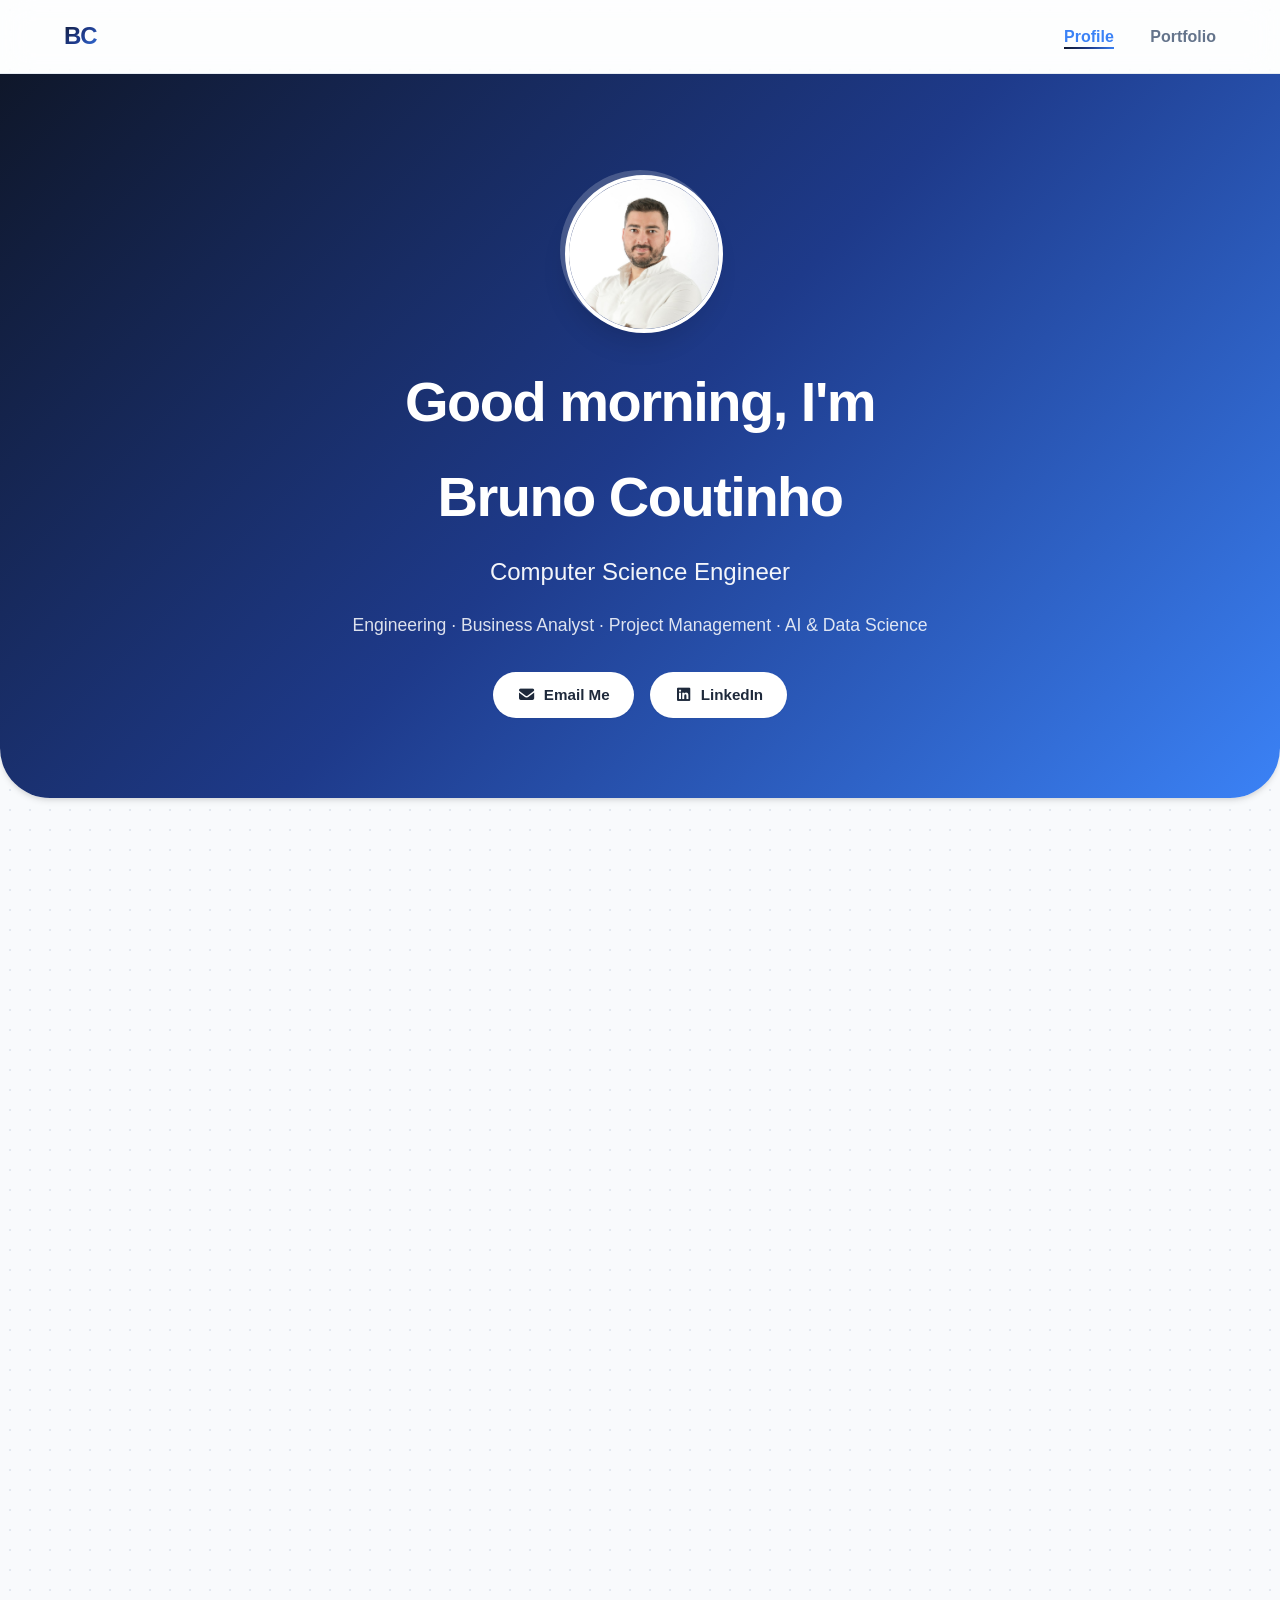
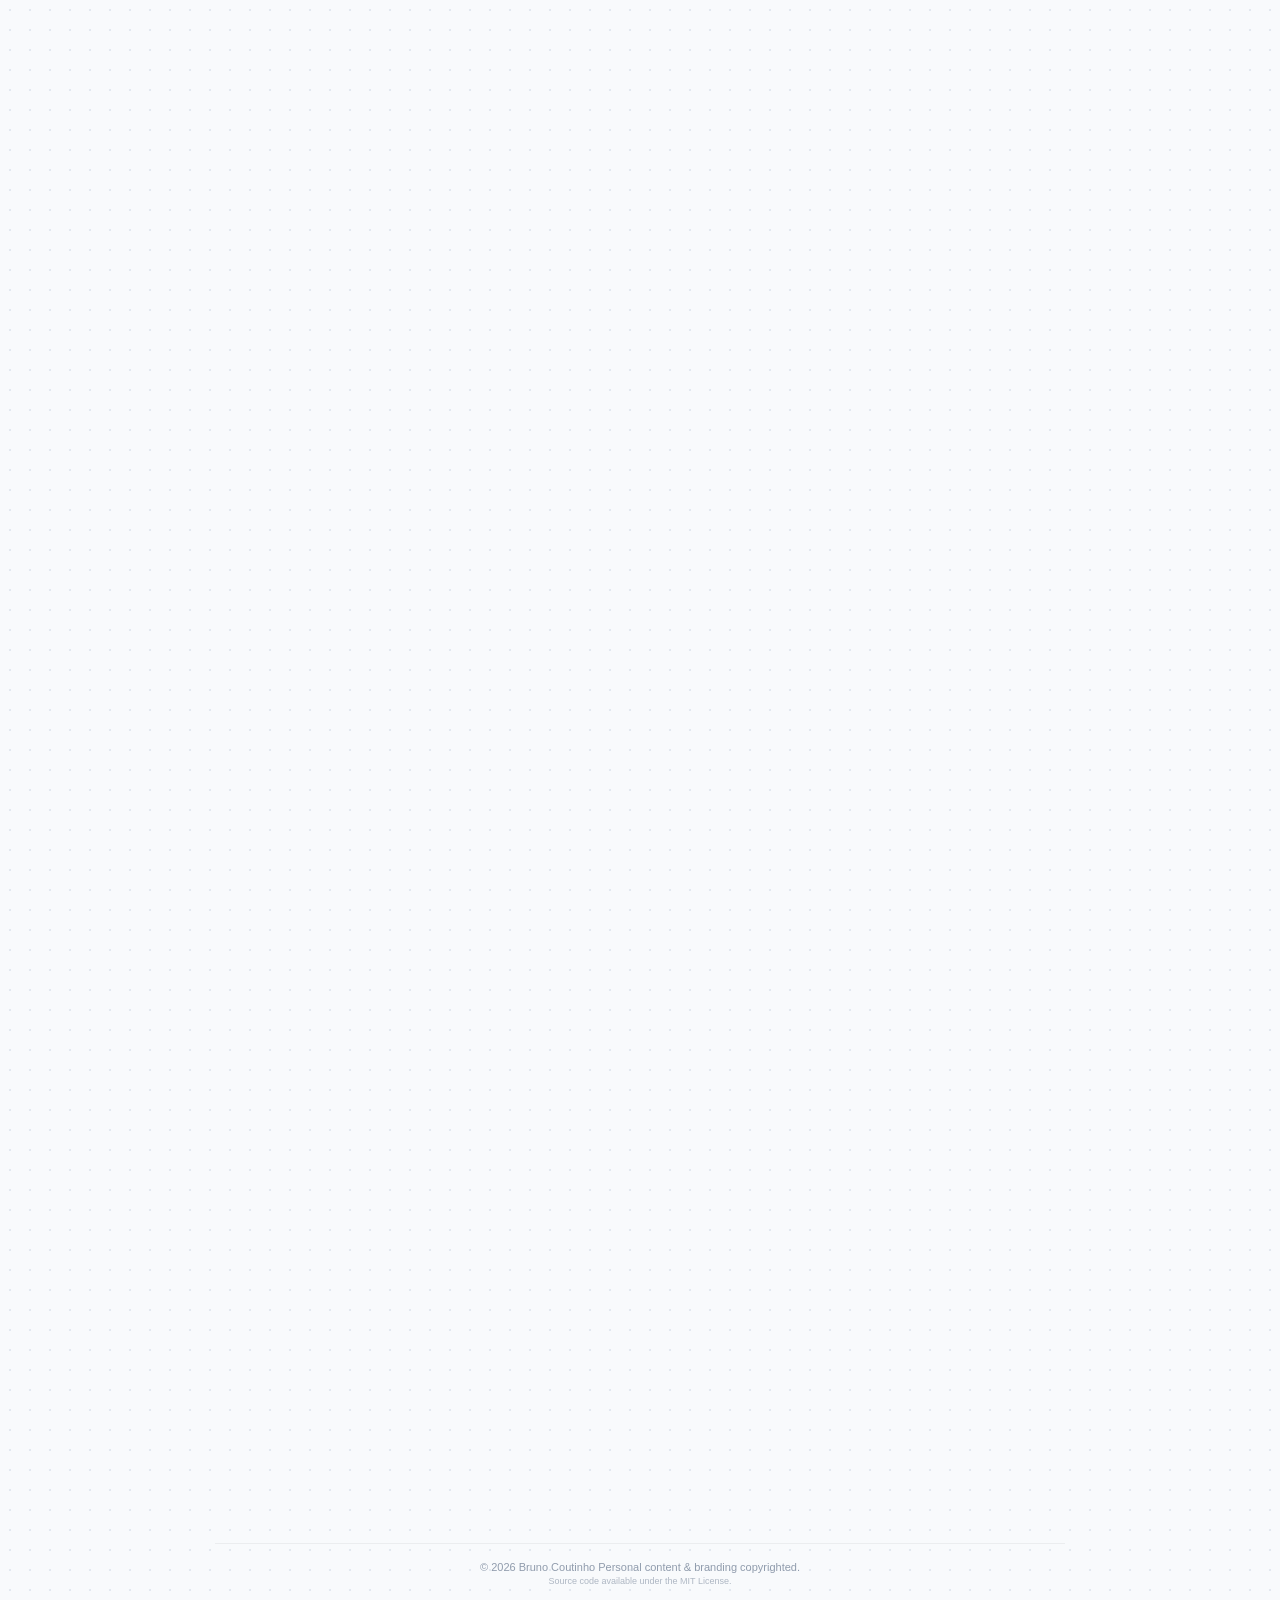
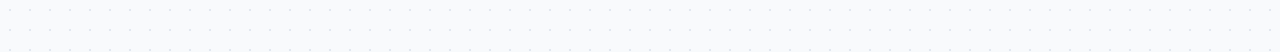
==== index.html @ 30a753c4 "Initial website launch with complete assets and pages" ====
<!DOCTYPE html>
<html lang="en">
<head>
    <meta charset="UTF-8">
    <meta name="viewport" content="width=device-width, initial-scale=1.0">
    <meta http-equiv="Content-Security-Policy" content="default-src 'self'; style-src 'self' https://fonts.googleapis.com https://cdnjs.cloudflare.com; font-src 'self' https://fonts.gstatic.com https://cdnjs.cloudflare.com; img-src 'self' data:; script-src 'self';">
    <title>Bruno Coutinho | Computer Science Engineer</title>
    <link href="https://fonts.googleapis.com/css2?family=Inter:wght@300;400;500;600;700&display=swap" rel="stylesheet">
    <link rel="stylesheet" href="assets/css/all.min.css">
    <link rel="stylesheet" href="style.css">
</head>
<body>
    <nav class="navbar">
        <div class="nav-brand">BC</div>
        <div class="nav-links">
            <a href="index.html" class="active">Profile</a>
            <a href="portfolio.html">Portfolio</a>
        </div>
    </nav>

    <header class="hero section-reveal">
        <div class="hero-content">
            <div class="profile-photo-container">
                <img src="profile_photo.JPG" alt="Profile Photo" class="profile-photo">
            </div>
            
            <h1 id="dynamic-greeting">Hi, I'm Bruno Coutinho</h1>
            <h2>Computer Science Engineer</h2>
            <p class="hero-subtitle">Engineering · Business Analyst · Project Management · AI & Data Science</p>
            
            <div class="contact-badges">
                <!-- Email is dynamically injected via JS to prevent plain-text harvesting -->
                <a href="contact.html" target="_blank" rel="noopener noreferrer" class="badge"><i class="fas fa-envelope"></i> Email Me</a>
                <a href="https://www.linkedin.com/in/bruno-coutinho-pt" target="_blank" rel="noopener noreferrer" class="badge"><i class="fab fa-linkedin"></i> LinkedIn</a>
            </div>
        </div>
    </header>

    <main>
        <section class="card section-reveal">
            <h3><i class="fas fa-user"></i> Profile Summary</h3>
            <p>Computer Science Engineer with 4+ years of experience across software engineering, business analysis, project management, product ownership, enterprise architecture, cybersecurity and artificial intelligence. Experienced in translating business requirements into technical solutions, coordinating cross-functional initiatives, and supporting product delivery, project execution, and quality assurance across the project lifecycle. Recognized for versatility, problem-solving skills and the ability to connect business requirements and technical domains in order to build effective solutions.</p>
        </section>

        <section class="card section-reveal">
            <h3><i class="fas fa-code"></i> Skills & Technologies</h3>
            <div class="skills-container">
                <span class="skill-tag">Project Management</span>
                <span class="skill-tag">Business Analysis</span>
                <span class="skill-tag">Agile Methods</span>
                <span class="skill-tag">Cybersecurity</span>
                <span class="skill-tag">BurpSuite</span>
                <span class="skill-tag">Greenbone Vulnerability Management (GVM) aka OpenVAS</span>
                <span class="skill-tag">Enterprise Architecture (TOGAF)</span>
                <span class="skill-tag">Risk Management & Compliance</span>
                <span class="skill-tag">Quality Assurance & Testing</span>
                <span class="skill-tag">Software Development</span>
                <span class="skill-tag">Java</span>
                <span class="skill-tag">JavaScript</span>
                <span class="skill-tag">Vue</span>
                <span class="skill-tag">Python</span>
                <span class="skill-tag">C/C++</span>
                <span class="skill-tag">Kotlin</span>
                <span class="skill-tag">Docker/Kubernetes</span>
                <span class="skill-tag">Artificial Intelligence</span>
                <span class="skill-tag">Machine Learning & Deep Learning</span>
                <span class="skill-tag">Data Analysis</span>
                <span class="skill-tag">Big Data & Data Warehousing</span>
                <span class="skill-tag">Teamwork</span>
                <span class="skill-tag">Effective Communication</span>
                <span class="skill-tag">Critical Thinking</span>
            </div>
        </section>
        
        <section class="card section-reveal">
            <h3><i class="fas fa-briefcase"></i> Work Experience</h3>
            <div class="timeline-item">
                <div class="timeline-dot"></div>
                <h4>Link Consulting</h4>
                <p class="role"><strong>Software Engineer | Business Analyst | Project Management</strong> (2022 - Present)</p>
                <ul class="task-list">
                    <li>Project Management and Business Analysis, supporting requirements specification, validation, quality assurance.</li>
                    <li>Led product ownership and project coordination for Atlas Risk Secure.</li>
                    <li>Participated in an international project contributing to the implementation of a Security Operations Center in Ghana.</li>
                    <li>Designed and implemented enterprise architecture solutions, assuming Enterprise Architect responsibilities.</li>
                    <li>Delivered consultancy in enterprise architecture and cybersecurity for multiple clients.</li>
                    <li>Developed enterprise solutions in Java and JavaScript (Vue).</li>
                </ul>
            </div>
            
            <div class="timeline-item">
                <div class="timeline-dot"></div>
                <h4>One Source</h4>
                <p class="role"><strong>Software Engineer Intern</strong> (2021)</p>
                <ul class="task-list">
                    <li>Developed and validated Machine Learning mechanisms for orchestrating 5G network resources.</li>
                    <li>Modeled resource usage of existing applications to optimize performance.</li>
                    <li>Specified and implemented ML solutions for computing and network resource orchestration.</li>
                    <li>Conducted research on microservices architecture and container orchestration with Kubernetes.</li>
                </ul>
            </div>
        </section>

        <section class="card section-reveal">
            <h3><i class="fas fa-graduation-cap"></i> Education & Certifications</h3>
            <ul class="education-list">
                <li><strong>Master's Degree in Computer Science Engineering - Intelligent Data Analysis</strong>, Instituto Superior Engenharia Coimbra | Portugal</li>
                <li><strong>Bachelor's Degree in Computer Science Engineering</strong>, Instituto Superior Engenharia Coimbra | Portugal</li>
                <li><strong>High School | IT Management Technician</strong>, Instituto D. João V | Portugal</li>
                <li><strong>Certifications & Projects:</strong> TOGAF, SOC Implementation - Ghana, LxDataLab</li>
            </ul>
        </section>

        <section class="card section-reveal">
            <h3><i class="fas fa-globe"></i> Languages</h3>
            <ul class="education-list">
                <li><strong>Portuguese:</strong> Native</li>
                <li><strong>English:</strong> Fluent</li>
                <li><strong>Italian:</strong> Fluent</li>
            </ul>
        </section>
    <footer class="legal-footer">
        <p>&copy; 2026 Bruno Coutinho Personal content & branding copyrighted.</p>
        <p class="license-note">Source code available under the MIT License.</p>
    </footer>
    </main>

    <script src="script.js"></script>
</body>
</html>
---- style.css ----
:root {
    /* Professional Blue & Slate Palette */
    --primary-color: #1e293b; /* Dark Slate */
    --secondary-color: #3b82f6; /* Professional Blue */
    --accent-color: #2563eb; /* Royal Blue */
    --gradient: linear-gradient(135deg, #0f172a, #1e3a8a, #3b82f6);
    
    --bg-color: #f8fafc;
    --card-bg: rgba(255, 255, 255, 0.95);
    --text-main: #1e293b;
    --text-muted: #64748b;
    --border-color: #e2e8f0;
    
    --shadow-sm: 0 1px 2px 0 rgba(0, 0, 0, 0.05);
    --shadow-md: 0 4px 6px -1px rgba(0, 0, 0, 0.1), 0 2px 4px -1px rgba(0, 0, 0, 0.06);
    --shadow-lg: 0 20px 25px -5px rgba(0, 0, 0, 0.1), 0 10px 10px -5px rgba(0, 0, 0, 0.04);
    --transition: all 0.3s cubic-bezier(0.4, 0, 0.2, 1);
}

html { scroll-behavior: smooth; }

body {
    font-family: 'Inter', sans-serif;
    line-height: 1.7;
    margin: 0;
    padding: 0;
    color: var(--text-main);
    background-color: var(--bg-color);
    background-image: radial-gradient(#e2e8f0 1px, transparent 1px);
    background-size: 20px 20px;
    -webkit-font-smoothing: antialiased;
}

/* Navigation - Glassmorphism */
.navbar {
    background: rgba(255, 255, 255, 0.75);
    backdrop-filter: blur(15px);
    -webkit-backdrop-filter: blur(15px);
    position: sticky;
    top: 0;
    z-index: 1000;
    display: flex;
    justify-content: space-between;
    align-items: center;
    padding: 1rem 5%;
    border-bottom: 1px solid rgba(226, 232, 240, 0.8);
    transition: var(--transition);
}

.navbar.scrolled { box-shadow: var(--shadow-md); }

.nav-brand {
    font-weight: 800;
    font-size: 1.5rem;
    background: var(--gradient);
    -webkit-background-clip: text;
    background-clip: text; /* Add standard property */
    -webkit-text-fill-color: transparent;
    letter-spacing: -1px;
}

.nav-links a {
    color: var(--text-muted);
    text-decoration: none;
    margin-left: 2rem;
    font-weight: 600;
    position: relative;
    transition: var(--transition);
}

.nav-links a:hover, .nav-links a.active { color: var(--secondary-color); }
.nav-links a::after {
    content: '';
    position: absolute;
    width: 0;
    height: 2px;
    bottom: -4px;
    left: 0;
    background: var(--gradient);
    transition: var(--transition);
}
.nav-links a:hover::after, .nav-links a.active::after { width: 100%; }

/* Hero Section */
.hero {
    background: var(--gradient);
    color: white;
    text-align: center;
    padding: 6rem 1rem 5rem;
    border-radius: 0 0 50px 50px;
    margin-bottom: 3rem;
    box-shadow: var(--shadow-md);
}

.hero-content {
    max-width: 800px;
    margin: 0 auto;
}

/* Profile Photo */
.profile-photo-container {
    width: 150px;
    height: 150px;
    margin: 0 auto 1.5rem;
    border-radius: 50%;
    padding: 5px;
    background: rgba(255, 255, 255, 0.2);
    backdrop-filter: blur(5px);
    box-shadow: var(--shadow-lg);
}

.profile-photo {
    width: 100%;
    height: 100%;
    object-fit: cover;
    border-radius: 50%;
    border: 4px solid white;
    background-color: #ffffff;
}

.hero h1 {
    margin: 0;
    font-size: 3.5rem;
    font-weight: 800;
    letter-spacing: -1.5px;
}

.hero h2 {
    margin: 0.5rem 0;
    font-weight: 500;
    font-size: 1.5rem;
    opacity: 0.95;
}

.hero-subtitle {
    font-size: 1.1rem;
    opacity: 0.85;
    margin-bottom: 2rem;
}

.contact-badges {
    display: flex;
    justify-content: center;
    gap: 1rem;
    flex-wrap: wrap;
}

.badge {
    padding: 0.6rem 1.5rem;
    background: white;
    color: var(--primary-color);
    border-radius: 50px;
    text-decoration: none;
    font-weight: 600;
    font-size: 0.95rem;
    transition: var(--transition);
    box-shadow: var(--shadow-sm);
    display: flex;
    align-items: center;
    gap: 0.5rem;
}

.badge:hover {
    transform: translateY(-3px);
    box-shadow: var(--shadow-lg);
    background: var(--bg-color);
    color: var(--secondary-color);
}

/* Main Content */
main {
    max-width: 850px;
    margin: 0 auto 4rem;
    padding: 0 1.5rem;
}

.card {
    background: var(--card-bg);
    padding: 2.5rem;
    border-radius: 20px;
    margin-bottom: 2rem;
    border: 1px solid rgba(255,255,255,0.8);
    box-shadow: var(--shadow-md);
    transition: var(--transition);
    backdrop-filter: blur(10px);
}

.card:hover { box-shadow: var(--shadow-lg); transform: translateY(-2px); }

h3 {
    font-size: 1.5rem;
    margin-top: 0;
    margin-bottom: 1.5rem;
    color: var(--primary-color);
    display: flex;
    align-items: center;
    justify-content: center; /* Add this line */
    gap: 0.75rem;
}

h3 i {
    color: var(--secondary-color);
}

/* Skills Tags */
.skills-container {
    display: flex;
    flex-wrap: wrap;
    gap: 0.75rem;
}

.skill-tag {
    background: rgba(37, 99, 235, 0.08);
    color: var(--primary-color);
    padding: 0.4rem 1rem;
    border-radius: 8px;
    font-size: 0.9rem;
    font-weight: 600;
    border: 1px solid rgba(37, 99, 235, 0.15);
    transition: var(--transition);
}

.skill-tag:hover {
    background: var(--secondary-color);
    color: white;
    border-color: var(--secondary-color);
}

/* Timeline */
.timeline-item {
    position: relative;
    padding-left: 2rem;
    margin-bottom: 2.5rem;
    border-left: 2px solid var(--border-color);
}
.timeline-item:last-child { margin-bottom: 0; }

.timeline-dot {
    position: absolute;
    left: -8px;
    top: 6px;
    width: 14px;
    height: 14px;
    background: var(--gradient);
    border-radius: 50%;
    box-shadow: 0 0 0 4px var(--card-bg);
}

.timeline-item h4 { margin: 0 0 0.25rem 0; font-size: 1.25rem; color: var(--text-main); }
.role { margin: 0 0 1rem 0; color: var(--secondary-color); font-weight: 500; }
.task-list, .education-list { margin: 0; padding-left: 1.2rem; color: var(--text-muted); }
.task-list li, .education-list li { margin-bottom: 0.5rem; }

/* Portfolio Construction */
.construction-card { text-align: center; padding: 4rem 2rem; }
.btn-primary {
    background: var(--gradient);
    color: white;
    border: none;
    padding: 0.75rem 2rem;
    border-radius: 50px;
    font-weight: 600;
    cursor: pointer;
    margin-top: 1.5rem;
    transition: var(--transition);
    display: inline-flex;
    align-items: center;
    gap: 0.5rem;
    box-shadow: var(--shadow-md);
    text-decoration: none;
}
.btn-primary:hover { transform: translateY(-2px); box-shadow: var(--shadow-lg); opacity: 0.95; }

.loader {
    width: 50px;
    height: 50px;
    border: 4px solid var(--border-color);
    border-bottom-color: var(--secondary-color);
    border-radius: 50%;
    display: inline-block;
    animation: rotation 1s linear infinite;
    margin-bottom: 1.5rem;
}
@keyframes rotation { 0% { transform: rotate(0deg); } 100% { transform: rotate(360deg); } }

/* Animations */
.section-reveal { opacity: 0; transform: translateY(20px); transition: all 0.8s ease-out; }
.section-reveal.visible { opacity: 1; transform: translateY(0); }

@media (max-width: 600px) {
    .hero { border-radius: 0 0 30px 30px; padding: 4rem 1rem 3rem; }
    .hero h1 { font-size: 2.5rem; }
    .card { padding: 1.5rem; }
}



/* Contact Page Layout */
.contact-main {
    display: flex; 
    justify-content: center; 
    align-items: center; 
    min-height: 100vh; 
    margin: 0; 
    padding: 2rem;
}

.contact-form-wrapper {
    width: 100%; 
    max-width: 500px;
}

.contact-form {
    display: flex; 
    flex-direction: column; 
    gap: 1rem;
}

.contact-input {
    padding: 0.75rem; 
    border-radius: 8px; 
    border: 1px solid var(--border-color); 
    font-family: 'Inter', sans-serif;
}

textarea.contact-input {
    resize: vertical;
}

.contact-submit {
    align-self: flex-start;
}

/* Legal Footer */
.legal-footer {
    text-align: center;
    margin-top: 2rem;
    padding-top: 1rem;
    border-top: 1px solid rgba(0, 0, 0, 0.05);
}

.legal-footer p {
    font-size: 11px !important; 
    color: var(--text-muted);
    margin: 0;
    line-height: 1.4;
    opacity: 0.7;
}

.legal-footer p.license-note {
    font-size: 9px !important;
    opacity: 0.5;
}

/* Contact Page Centering */
.contact-main {
    display: flex;
    justify-content: center;
    align-items: center;
    min-height: 80vh; /* Forces the container to take up most of the screen height */
    margin: 0 auto;
}

.contact-form-wrapper {
    width: 100%;
    max-width: 500px; /* Keeps the form from stretching too wide */
    margin: 0 auto;
}

/* Form Inputs (in case you don't have them styled yet) */
.contact-input {
    width: 100%;
    padding: 0.75rem;
    margin-bottom: 1rem;
    border: 1px solid var(--border-color);
    border-radius: 8px;
    font-family: 'Inter', sans-serif;
    box-sizing: border-box;
}

.contact-submit {
    width: 100%;
}
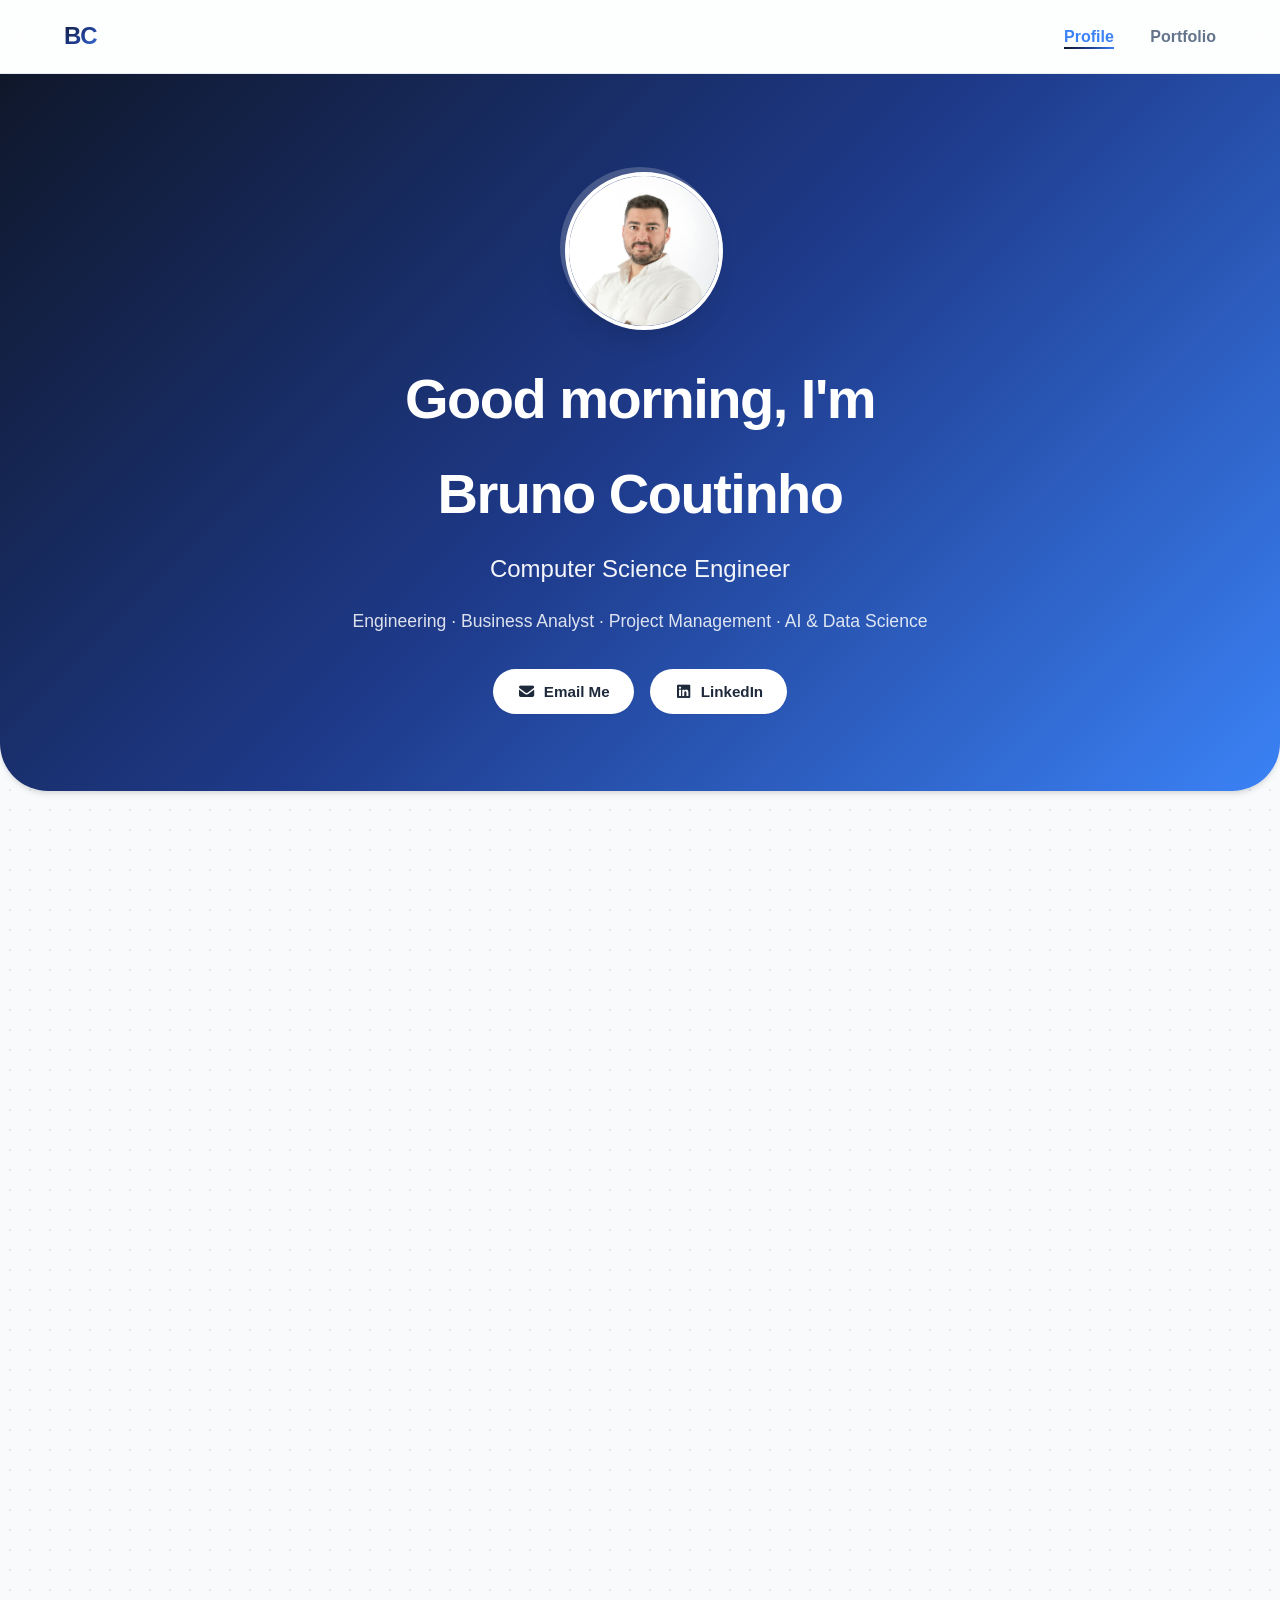
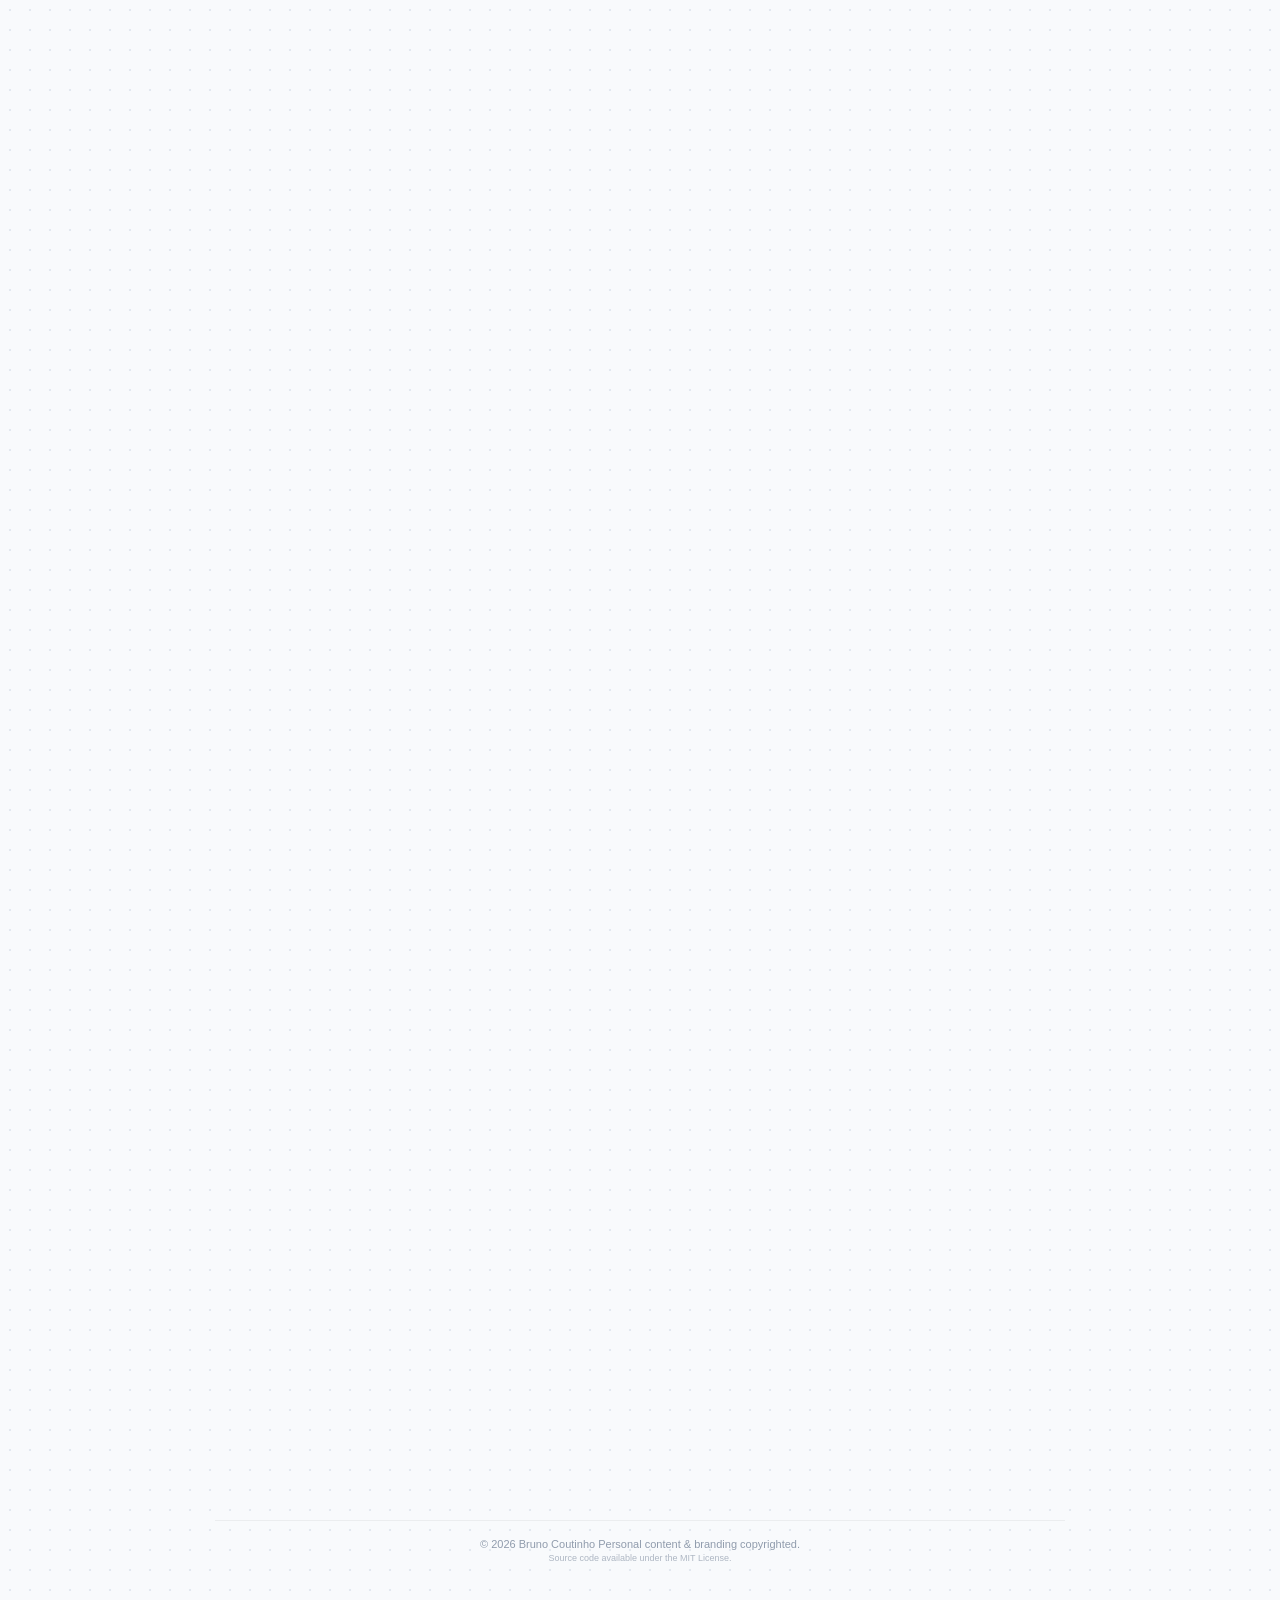
==== commit 6dca8532: "add logo" ====
--- a/index.html
+++ b/index.html
@@ -5,6 +5,9 @@
     <meta name="viewport" content="width=device-width, initial-scale=1.0">
     <meta http-equiv="Content-Security-Policy" content="default-src 'self'; style-src 'self' https://fonts.googleapis.com https://cdnjs.cloudflare.com; font-src 'self' https://fonts.gstatic.com https://cdnjs.cloudflare.com; img-src 'self' data:; script-src 'self';">
     <title>Bruno Coutinho | Computer Science Engineer</title>
+    
+        <link rel="icon" type="image/png" href="assets/bc-32x32.png">
+    
     <link href="https://fonts.googleapis.com/css2?family=Inter:wght@300;400;500;600;700&display=swap" rel="stylesheet">
     <link rel="stylesheet" href="assets/css/all.min.css">
     <link rel="stylesheet" href="style.css">
